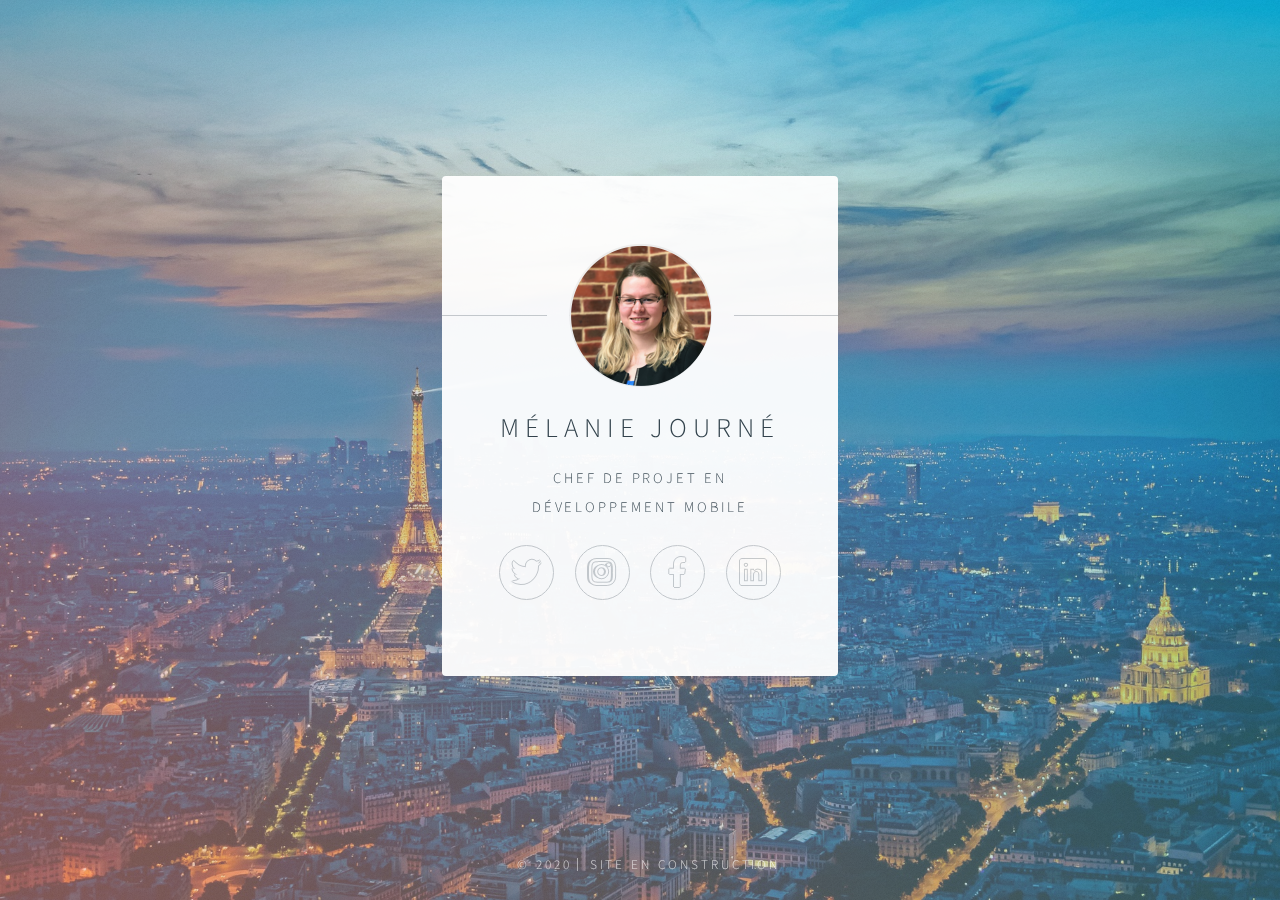
==== index.html @ 173a6209 "first commit" ====
<!DOCTYPE HTML>
<!--
	Identity by HTML5 UP
	html5up.net | @ajlkn
	Free for personal and commercial use under the CCA 3.0 license (html5up.net/license)
-->
<html>
	<head>
		<title>Mélanie Journé</title>
		<meta charset="utf-8" />
		<meta name="viewport" content="width=device-width, initial-scale=1, user-scalable=no" />
		<link rel="stylesheet" href="assets/css/main.css" />
		<noscript><link rel="stylesheet" href="assets/css/noscript.css" /></noscript>
	</head>
	<body class="is-preload">

		<!-- Wrapper -->
			<div id="wrapper">

				<!-- Main -->
					<section id="main">
						<header>
							<span class="avatar"><img src="images/avatar.jpg" alt="" /></span>
							<h1>Mélanie Journé</h1>
							<p>Chef de projet en développement mobile</p>
						</header>

						<footer>
							<ul class="icons">
								<li><a href="https://twitter.com/melanyjourney" class="icon brands fa-twitter">Twitter</a></li>
								<li><a href="https://www.instagram.com/melanyj11" class="icon brands fa-instagram">Instagram</a></li>
								<li><a href="https://www.facebook.com/melanie.journe.7" class="icon brands fa-facebook-f">Facebook</a></li>
								<li><a href="https://www.linkedin.com/in/mélanie-journé-791187a3" class="icon brands fa-linkedin">Linkedin</a></li>
							</ul>
						</footer>
					</section>

				<!-- Footer -->
					<footer id="footer">
						<ul class="copyright">
							<li>&copy; 2020</li><li>Site en construction</li>
						</ul>
					</footer>

			</div>

		<!-- Scripts -->
			<script>
				if ('addEventListener' in window) {
					window.addEventListener('load', function() { document.body.className = document.body.className.replace(/\bis-preload\b/, ''); });
					document.body.className += (navigator.userAgent.match(/(MSIE|rv:11\.0)/) ? ' is-ie' : '');
				}
			</script>

	</body>
</html>
---- assets/css/main.css ----
@import url(fontawesome-all.min.css);
@import url("https://fonts.googleapis.com/css?family=Source+Sans+Pro:300");

/*
	Identity by HTML5 UP
	html5up.net | @ajlkn
	Free for personal and commercial use under the CCA 3.0 license (html5up.net/license)
*/

/* Icon (alt) */

	html, body, div, span, applet, object,
	iframe, h1, h2, h3, h4, h5, h6, p, blockquote,
	pre, a, abbr, acronym, address, big, cite,
	code, del, dfn, em, img, ins, kbd, q, s, samp,
	small, strike, strong, sub, sup, tt, var, b,
	u, i, center, dl, dt, dd, ol, ul, li, fieldset,
	form, label, legend, table, caption, tbody,
	tfoot, thead, tr, th, td, article, aside,
	canvas, details, embed, figure, figcaption,
	footer, header, hgroup, menu, nav, output, ruby,
	section, summary, time, mark, audio, video {
		margin: 0;
		padding: 0;
		border: 0;
		font-size: 100%;
		font: inherit;
		vertical-align: baseline;
	}

	article, aside, details, figcaption, figure,
	footer, header, hgroup, menu, nav, section {
		display: block;
	}

	body {
		line-height: 1;
	}

	ol, ul {
		list-style: none;
	}

	blockquote, q {
		quotes: none;
	}

		blockquote:before, blockquote:after, q:before, q:after {
			content: '';
			content: none;
		}

	table {
		border-collapse: collapse;
		border-spacing: 0;
	}

	body {
		-webkit-text-size-adjust: none;
	}

	mark {
		background-color: transparent;
		color: inherit;
	}

	input::-moz-focus-inner {
		border: 0;
		padding: 0;
	}

	input, select, textarea {
		-moz-appearance: none;
		-webkit-appearance: none;
		-ms-appearance: none;
		appearance: none;
	}

/* Basic */

	@media screen and (max-width: 480px) {

		html, body {
			min-width: 320px;
		}

	}

	html {
		box-sizing: border-box;
	}

	*, *:before, *:after {
		box-sizing: inherit;
	}

	body.is-preload *, body.is-preload *:before, body.is-preload *:after {
		-moz-animation: none !important;
		-webkit-animation: none !important;
		-ms-animation: none !important;
		animation: none !important;
		-moz-transition: none !important;
		-webkit-transition: none !important;
		-ms-transition: none !important;
		transition: none !important;
	}

	html {
		height: 100%;
	}

	body {
		height: 100%;
		background-color: #ffffff;
		background-image: url("images/overlay.png"), -moz-linear-gradient(60deg, rgba(255, 165, 150, 0.5) 5%, rgba(0, 228, 255, 0.35)), url("../../images/bg.jpg");
		background-image: url("images/overlay.png"), -webkit-linear-gradient(60deg, rgba(255, 165, 150, 0.5) 5%, rgba(0, 228, 255, 0.35)), url("../../images/bg.jpg");
		background-image: url("images/overlay.png"), -ms-linear-gradient(60deg, rgba(255, 165, 150, 0.5) 5%, rgba(0, 228, 255, 0.35)), url("../../images/bg.jpg");
		background-image: url("images/overlay.png"), linear-gradient(60deg, rgba(255, 165, 150, 0.5) 5%, rgba(0, 228, 255, 0.35)), url("../../images/bg.jpg");
		background-repeat: repeat,			no-repeat,			no-repeat;
		background-size: 100px 100px, cover,				cover;
		background-position: top left,		center center,		bottom center;
		background-attachment: fixed,			fixed,				fixed;
	}

		body:after {
			content: '';
			display: block;
			position: fixed;
			top: 0;
			left: 0;
			width: 100%;
			height: inherit;
			opacity: 0;
			z-index: 1;
			background-color: #ffffff;
			background-image: url("images/overlay.png"), -moz-linear-gradient(60deg, rgba(255, 165, 150, 0.5) 5%, rgba(0, 228, 255, 0.35));
			background-image: url("images/overlay.png"), -webkit-linear-gradient(60deg, rgba(255, 165, 150, 0.5) 5%, rgba(0, 228, 255, 0.35));
			background-image: url("images/overlay.png"), -ms-linear-gradient(60deg, rgba(255, 165, 150, 0.5) 5%, rgba(0, 228, 255, 0.35));
			background-image: url("images/overlay.png"), linear-gradient(60deg, rgba(255, 165, 150, 0.5) 5%, rgba(0, 228, 255, 0.35));
			background-repeat: repeat,			no-repeat;
			background-size: 100px 100px, cover;
			background-position: top left,		center center;
			-moz-transition: opacity 1.75s ease-out;
			-webkit-transition: opacity 1.75s ease-out;
			-ms-transition: opacity 1.75s ease-out;
			transition: opacity 1.75s ease-out;
		}

		body.is-preload:after {
			opacity: 1;
		}

/* Type */

	body, input, select, textarea {
		color: #414f57;
		font-family: "Source Sans Pro", Helvetica, sans-serif;
		font-size: 14pt;
		font-weight: 300;
		line-height: 2;
		letter-spacing: 0.2em;
		text-transform: uppercase;
	}

		@media screen and (max-width: 1680px) {

			body, input, select, textarea {
				font-size: 11pt;
			}

		}

		@media screen and (max-width: 480px) {

			body, input, select, textarea {
				font-size: 10pt;
				line-height: 1.75;
			}

		}

	a {
		-moz-transition: color 0.2s ease, border-color 0.2s ease;
		-webkit-transition: color 0.2s ease, border-color 0.2s ease;
		-ms-transition: color 0.2s ease, border-color 0.2s ease;
		transition: color 0.2s ease, border-color 0.2s ease;
		color: inherit;
		text-decoration: none;
	}

		a:before {
			-moz-transition: color 0.2s ease, text-shadow 0.2s ease;
			-webkit-transition: color 0.2s ease, text-shadow 0.2s ease;
			-ms-transition: color 0.2s ease, text-shadow 0.2s ease;
			transition: color 0.2s ease, text-shadow 0.2s ease;
		}

		a:hover {
			color: #ff7496;
		}

	strong, b {
		color: #313f47;
	}

	em, i {
		font-style: italic;
	}

	p {
		margin: 0 0 1.5em 0;
	}

	h1, h2, h3, h4, h5, h6 {
		color: #313f47;
		line-height: 1.5;
		margin: 0 0 0.75em 0;
	}

		h1 a, h2 a, h3 a, h4 a, h5 a, h6 a {
			color: inherit;
			text-decoration: none;
		}

	h1 {
		font-size: 1.85em;
		letter-spacing: 0.22em;
		margin: 0 0 0.525em 0;
	}

	h2 {
		font-size: 1.25em;
	}

	h3 {
		font-size: 1em;
	}

	h4 {
		font-size: 1em;
	}

	h5 {
		font-size: 1em;
	}

	h6 {
		font-size: 1em;
	}

	@media screen and (max-width: 480px) {

		h1 {
			font-size: 1.65em;
		}

	}

	sub {
		font-size: 0.8em;
		position: relative;
		top: 0.5em;
	}

	sup {
		font-size: 0.8em;
		position: relative;
		top: -0.5em;
	}

	hr {
		border: 0;
		border-bottom: solid 1px #c8cccf;
		margin: 3em 0;
	}

/* Form */

	form {
		margin: 0 0 1.5em 0;
	}

		form > :last-child {
			margin-bottom: 0;
		}

		form > .fields {
			display: -moz-flex;
			display: -webkit-flex;
			display: -ms-flex;
			display: flex;
			-moz-flex-wrap: wrap;
			-webkit-flex-wrap: wrap;
			-ms-flex-wrap: wrap;
			flex-wrap: wrap;
			width: calc(100% + 2.25em);
			margin: -1.125em 0 1.5em -1.125em;
		}

			form > .fields > .field {
				-moz-flex-grow: 0;
				-webkit-flex-grow: 0;
				-ms-flex-grow: 0;
				flex-grow: 0;
				-moz-flex-shrink: 0;
				-webkit-flex-shrink: 0;
				-ms-flex-shrink: 0;
				flex-shrink: 0;
				padding: 1.125em 0 0 1.125em;
				width: calc(100% - 1.125em);
			}

				form > .fields > .field.half {
					width: calc(50% - 0.5625em);
				}

				form > .fields > .field.third {
					width: calc(100%/3 - 0.375em);
				}

				form > .fields > .field.quarter {
					width: calc(25% - 0.28125em);
				}

		@media screen and (max-width: 480px) {

			form > .fields {
				width: calc(100% + 2.25em);
				margin: -1.125em 0 1.5em -1.125em;
			}

				form > .fields > .field {
					padding: 1.125em 0 0 1.125em;
					width: calc(100% - 1.125em);
				}

					form > .fields > .field.half {
						width: calc(100% - 1.125em);
					}

					form > .fields > .field.third {
						width: calc(100% - 1.125em);
					}

					form > .fields > .field.quarter {
						width: calc(100% - 1.125em);
					}

		}

	label {
		color: #313f47;
		display: block;
		font-size: 0.9em;
		margin: 0 0 0.75em 0;
	}

	input[type="text"],
	input[type="password"],
	input[type="email"],
	input[type="tel"],
	select,
	textarea {
		-moz-appearance: none;
		-webkit-appearance: none;
		-ms-appearance: none;
		appearance: none;
		border-radius: 4px;
		border: solid 1px #c8cccf;
		color: inherit;
		display: block;
		outline: 0;
		padding: 0 1em;
		text-decoration: none;
		width: 100%;
	}

		input[type="text"]:invalid,
		input[type="password"]:invalid,
		input[type="email"]:invalid,
		input[type="tel"]:invalid,
		select:invalid,
		textarea:invalid {
			box-shadow: none;
		}

		input[type="text"]:focus,
		input[type="password"]:focus,
		input[type="email"]:focus,
		input[type="tel"]:focus,
		select:focus,
		textarea:focus {
			border-color: #ff7496;
		}

	select {
		background-image: url("data:image/svg+xml;charset=utf8,%3Csvg xmlns='http://www.w3.org/2000/svg' width='40' height='40' preserveAspectRatio='none' viewBox='0 0 40 40'%3E%3Cpath d='M9.4,12.3l10.4,10.4l10.4-10.4c0.2-0.2,0.5-0.4,0.9-0.4c0.3,0,0.6,0.1,0.9,0.4l3.3,3.3c0.2,0.2,0.4,0.5,0.4,0.9 c0,0.4-0.1,0.6-0.4,0.9L20.7,31.9c-0.2,0.2-0.5,0.4-0.9,0.4c-0.3,0-0.6-0.1-0.9-0.4L4.3,17.3c-0.2-0.2-0.4-0.5-0.4-0.9 c0-0.4,0.1-0.6,0.4-0.9l3.3-3.3c0.2-0.2,0.5-0.4,0.9-0.4S9.1,12.1,9.4,12.3z' fill='%23c8cccf' /%3E%3C/svg%3E");
		background-size: 1.25rem;
		background-repeat: no-repeat;
		background-position: calc(100% - 1rem) center;
		height: 2.75em;
		padding-right: 2.75em;
		text-overflow: ellipsis;
	}

		select option {
			color: #313f47;
			background: #ffffff;
		}

		select:focus::-ms-value {
			background-color: transparent;
		}

		select::-ms-expand {
			display: none;
		}

	input[type="text"],
	input[type="password"],
	input[type="email"],
	select {
		height: 2.75em;
	}

	textarea {
		padding: 0.75em 1em;
	}

	input[type="checkbox"],
	input[type="radio"] {
		-moz-appearance: none;
		-webkit-appearance: none;
		-ms-appearance: none;
		appearance: none;
		display: block;
		float: left;
		margin-right: -2em;
		opacity: 0;
		width: 1em;
		z-index: -1;
	}

		input[type="checkbox"] + label,
		input[type="radio"] + label {
			text-decoration: none;
			color: #414f57;
			cursor: pointer;
			display: inline-block;
			font-size: 1em;
			font-weight: 300;
			padding-left: 2.4em;
			padding-right: 0.75em;
			position: relative;
		}

			input[type="checkbox"] + label:before,
			input[type="radio"] + label:before {
				-moz-osx-font-smoothing: grayscale;
				-webkit-font-smoothing: antialiased;
				display: inline-block;
				font-style: normal;
				font-variant: normal;
				text-rendering: auto;
				line-height: 1;
				text-transform: none !important;
				font-family: 'Font Awesome 5 Free';
				font-weight: 900;
			}

			input[type="checkbox"] + label:before,
			input[type="radio"] + label:before {
				border-radius: 4px;
				border: solid 1px #c8cccf;
				content: '';
				display: inline-block;
				font-size: 0.8em;
				height: 2.0625em;
				left: 0;
				line-height: 2.0625em;
				position: absolute;
				text-align: center;
				top: 0.15em;
				width: 2.0625em;
			}

		input[type="checkbox"]:checked + label:before,
		input[type="radio"]:checked + label:before {
			color: #ff7496;
			content: '\f00c';
		}

		input[type="checkbox"]:focus + label:before,
		input[type="radio"]:focus + label:before {
			border-color: #ff7496;
		}

	input[type="checkbox"] + label:before {
		border-radius: 4px;
	}

	input[type="radio"] + label:before {
		border-radius: 100%;
	}

	::-webkit-input-placeholder {
		color: #616f77 !important;
		opacity: 1.0;
	}

	:-moz-placeholder {
		color: #616f77 !important;
		opacity: 1.0;
	}

	::-moz-placeholder {
		color: #616f77 !important;
		opacity: 1.0;
	}

	:-ms-input-placeholder {
		color: #616f77 !important;
		opacity: 1.0;
	}

/* Icon */

	.icon {
		text-decoration: none;
		position: relative;
		border-bottom: none;
	}

		.icon:before {
			-moz-osx-font-smoothing: grayscale;
			-webkit-font-smoothing: antialiased;
			display: inline-block;
			font-style: normal;
			font-variant: normal;
			text-rendering: auto;
			line-height: 1;
			text-transform: none !important;
			font-family: 'Font Awesome 5 Free';
			font-weight: 400;
		}

		.icon > .label {
			display: none;
		}

		.icon:before {
			line-height: inherit;
		}

		.icon.solid:before {
			font-weight: 900;
		}

		.icon.brands:before {
			font-family: 'Font Awesome 5 Brands';
		}

/* List */

	ol {
		list-style: decimal;
		margin: 0 0 1.5em 0;
		padding-left: 1.25em;
	}

		ol li {
			padding-left: 0.25em;
		}

	ul {
		list-style: disc;
		margin: 0 0 1.5em 0;
		padding-left: 1em;
	}

		ul li {
			padding-left: 0.5em;
		}

		ul.alt {
			list-style: none;
			padding-left: 0;
		}

			ul.alt li {
				border-top: solid 1px #c8cccf;
				padding: 0.5em 0;
			}

				ul.alt li:first-child {
					border-top: 0;
					padding-top: 0;
				}

	dl {
		margin: 0 0 1.5em 0;
	}

		dl dt {
			display: block;
			margin: 0 0 0.75em 0;
		}

		dl dd {
			margin-left: 1.5em;
		}

/* Actions */

	ul.actions {
		display: -moz-flex;
		display: -webkit-flex;
		display: -ms-flex;
		display: flex;
		cursor: default;
		list-style: none;
		margin-left: -0.75em;
		padding-left: 0;
	}

		ul.actions li {
			padding: 0 0 0 0.75em;
			vertical-align: middle;
		}

		ul.actions.special {
			-moz-justify-content: center;
			-webkit-justify-content: center;
			-ms-justify-content: center;
			justify-content: center;
			width: 100%;
			margin-left: 0;
		}

			ul.actions.special li:first-child {
				padding-left: 0;
			}

		ul.actions.stacked {
			-moz-flex-direction: column;
			-webkit-flex-direction: column;
			-ms-flex-direction: column;
			flex-direction: column;
			margin-left: 0;
		}

			ul.actions.stacked li {
				padding: 0.975em 0 0 0;
			}

				ul.actions.stacked li:first-child {
					padding-top: 0;
				}

		ul.actions.fit {
			width: calc(100% + 0.75em);
		}

			ul.actions.fit li {
				-moz-flex-grow: 1;
				-webkit-flex-grow: 1;
				-ms-flex-grow: 1;
				flex-grow: 1;
				-moz-flex-shrink: 1;
				-webkit-flex-shrink: 1;
				-ms-flex-shrink: 1;
				flex-shrink: 1;
				width: 100%;
			}

				ul.actions.fit li > * {
					width: 100%;
				}

			ul.actions.fit.stacked {
				width: 100%;
			}

		@media screen and (max-width: 480px) {

			ul.actions:not(.fixed) {
				-moz-flex-direction: column;
				-webkit-flex-direction: column;
				-ms-flex-direction: column;
				flex-direction: column;
				margin-left: 0;
				width: 100% !important;
			}

				ul.actions:not(.fixed) li {
					-moz-flex-grow: 1;
					-webkit-flex-grow: 1;
					-ms-flex-grow: 1;
					flex-grow: 1;
					-moz-flex-shrink: 1;
					-webkit-flex-shrink: 1;
					-ms-flex-shrink: 1;
					flex-shrink: 1;
					padding: 0.75em 0 0 0;
					text-align: center;
					width: 100%;
				}

					ul.actions:not(.fixed) li > * {
						width: 100%;
					}

					ul.actions:not(.fixed) li:first-child {
						padding-top: 0;
					}

					ul.actions:not(.fixed) li input[type="submit"],
					ul.actions:not(.fixed) li input[type="reset"],
					ul.actions:not(.fixed) li input[type="button"],
					ul.actions:not(.fixed) li button,
					ul.actions:not(.fixed) li .button {
						width: 100%;
					}

						ul.actions:not(.fixed) li input[type="submit"].icon:before,
						ul.actions:not(.fixed) li input[type="reset"].icon:before,
						ul.actions:not(.fixed) li input[type="button"].icon:before,
						ul.actions:not(.fixed) li button.icon:before,
						ul.actions:not(.fixed) li .button.icon:before {
							margin-left: -0.5rem;
						}

		}

/* Icons */

	ul.icons {
		cursor: default;
		list-style: none;
		padding-left: 0;
		margin-top: -0.675em;
	}

		ul.icons li {
			display: inline-block;
			padding: 0.675em 0.5em;
		}

			ul.icons li a {
				text-decoration: none;
				position: relative;
				display: block;
				width: 3.75em;
				height: 3.75em;
				border-radius: 100%;
				border: solid 1px #c8cccf;
				line-height: 3.75em;
				overflow: hidden;
				text-align: center;
				text-indent: 3.75em;
				white-space: nowrap;
			}

				ul.icons li a:before {
					-moz-osx-font-smoothing: grayscale;
					-webkit-font-smoothing: antialiased;
					display: inline-block;
					font-style: normal;
					font-variant: normal;
					text-rendering: auto;
					line-height: 1;
					text-transform: none !important;
					font-family: 'Font Awesome 5 Free';
					font-weight: 400;
				}

				ul.icons li a:before {
					color: #ffffff;
					text-shadow: 1.25px 0px 0px #c8cccf, -1.25px 0px 0px #c8cccf, 0px 1.25px 0px #c8cccf, 0px -1.25px 0px #c8cccf;
				}

				ul.icons li a:hover:before {
					text-shadow: 1.25px 0px 0px #ff7496, -1.25px 0px 0px #ff7496, 0px 1.25px 0px #ff7496, 0px -1.25px 0px #ff7496;
				}

				ul.icons li a:before {
					position: absolute;
					top: 0;
					left: 0;
					width: inherit;
					height: inherit;
					font-size: 1.85rem;
					line-height: inherit;
					text-align: center;
					text-indent: 0;
				}

				ul.icons li a:hover {
					border-color: #ff7496;
				}

		@media screen and (max-width: 480px) {

			ul.icons li a:before {
				font-size: 1.5rem;
			}

		}

/* Button */

	input[type="submit"],
	input[type="reset"],
	input[type="button"],
	button,
	.button {
		-moz-appearance: none;
		-webkit-appearance: none;
		-ms-appearance: none;
		appearance: none;
		-moz-transition: background-color 0.2s ease-in-out, border-color 0.2s ease-in-out, color 0.2s ease-in-out;
		-webkit-transition: background-color 0.2s ease-in-out, border-color 0.2s ease-in-out, color 0.2s ease-in-out;
		-ms-transition: background-color 0.2s ease-in-out, border-color 0.2s ease-in-out, color 0.2s ease-in-out;
		transition: background-color 0.2s ease-in-out, border-color 0.2s ease-in-out, color 0.2s ease-in-out;
		display: inline-block;
		height: 2.75em;
		line-height: 2.75em;
		padding: 0 1.5em;
		background-color: transparent;
		border-radius: 4px;
		border: solid 1px #c8cccf;
		color: #414f57 !important;
		cursor: pointer;
		text-align: center;
		text-decoration: none;
		white-space: nowrap;
	}

		input[type="submit"]:hover,
		input[type="reset"]:hover,
		input[type="button"]:hover,
		button:hover,
		.button:hover {
			border-color: #ff7496;
			color: #ff7496 !important;
		}

		input[type="submit"].icon,
		input[type="reset"].icon,
		input[type="button"].icon,
		button.icon,
		.button.icon {
			padding-left: 1.35em;
		}

			input[type="submit"].icon:before,
			input[type="reset"].icon:before,
			input[type="button"].icon:before,
			button.icon:before,
			.button.icon:before {
				margin-right: 0.5em;
			}

		input[type="submit"].fit,
		input[type="reset"].fit,
		input[type="button"].fit,
		button.fit,
		.button.fit {
			width: 100%;
		}

		input[type="submit"].small,
		input[type="reset"].small,
		input[type="button"].small,
		button.small,
		.button.small {
			font-size: 0.8em;
		}

		input[type="submit"].large,
		input[type="reset"].large,
		input[type="button"].large,
		button.large,
		.button.large {
			font-size: 1.35em;
		}

		input[type="submit"].disabled, input[type="submit"]:disabled,
		input[type="reset"].disabled,
		input[type="reset"]:disabled,
		input[type="button"].disabled,
		input[type="button"]:disabled,
		button.disabled,
		button:disabled,
		.button.disabled,
		.button:disabled {
			pointer-events: none;
			opacity: 0.5;
		}

/* Main */

	#main {
		-moz-transform-origin: 50% 50%;
		-webkit-transform-origin: 50% 50%;
		-ms-transform-origin: 50% 50%;
		transform-origin: 50% 50%;
		-moz-transform: rotateX(0deg);
		-webkit-transform: rotateX(0deg);
		-ms-transform: rotateX(0deg);
		transform: rotateX(0deg);
		-moz-transition: opacity 1s ease, -moz-transform 1s ease;
		-webkit-transition: opacity 1s ease, -webkit-transform 1s ease;
		-ms-transition: opacity 1s ease, -ms-transform 1s ease;
		transition: opacity 1s ease, transform 1s ease;
		padding: 4.5em 3em 3em 3em ;
		background: #ffffff;
		border-radius: 4px;
		cursor: default;
		max-width: 100%;
		opacity: 0.95;
		position: relative;
		text-align: center;
		width: 27em;
	}

		#main .avatar {
			position: relative;
			display: block;
			margin-bottom: 1.5em;
		}

			#main .avatar img {
				display: block;
				margin: 0 auto;
				border-radius: 100%;
				box-shadow: 0 0 0 1.5em #ffffff;
			}

			#main .avatar:before {
				content: '';
				display: block;
				position: absolute;
				top: 50%;
				left: -3em;
				width: calc(100% + 6em);
				height: 1px;
				z-index: -1;
				background: #c8cccf;
			}

		@media screen and (max-width: 480px) {

			#main {
				padding: 4em 2em 2.5em 2em ;
				width: 100%;
			}

				#main .avatar:before {
					left: -2em;
					width: calc(100% + 4em);
				}

		}

		body.is-preload #main {
			-moz-transform: rotateX(15deg);
			-webkit-transform: rotateX(15deg);
			-ms-transform: rotateX(15deg);
			transform: rotateX(15deg);
			opacity: 0;
		}

/* Footer */

	#footer {
		-moz-align-self: -moz-flex-end;
		-webkit-align-self: -webkit-flex-end;
		-ms-align-self: -ms-flex-end;
		align-self: flex-end;
		width: 100%;
		padding: 1.5em 0 0 0;
		color: rgba(255, 255, 255, 0.75);
		cursor: default;
		text-align: center;
	}

		#footer .copyright {
			margin: 0;
			padding: 0;
			font-size: 0.9em;
			list-style: none;
		}

			#footer .copyright li {
				display: inline-block;
				margin: 0 0 0 0.45em;
				padding: 0 0 0 0.85em;
				border-left: solid 1px rgba(255, 255, 255, 0.5);
				line-height: 1;
			}

				#footer .copyright li:first-child {
					border-left: 0;
				}

/* Wrapper */

	#wrapper {
		display: -moz-flex;
		display: -webkit-flex;
		display: -ms-flex;
		display: flex;
		-moz-align-items: center;
		-webkit-align-items: center;
		-ms-align-items: center;
		align-items: center;
		-moz-justify-content: space-between;
		-webkit-justify-content: space-between;
		-ms-justify-content: space-between;
		justify-content: space-between;
		-moz-flex-direction: column;
		-webkit-flex-direction: column;
		-ms-flex-direction: column;
		flex-direction: column;
		-moz-perspective: 1000px;
		-webkit-perspective: 1000px;
		-ms-perspective: 1000px;
		perspective: 1000px;
		position: relative;
		min-height: 100%;
		padding: 1.5em;
		z-index: 2;
	}

		#wrapper > * {
			z-index: 1;
		}

		#wrapper:before {
			content: '';
			display: block;
		}

		@media screen and (max-width: 360px) {

			#wrapper {
				padding: 0.75em;
			}

		}

		body.is-ie #wrapper {
			height: 100%;
		}
---- assets/css/noscript.css ----
/*
	Identity by HTML5 UP
	html5up.net | @ajlkn
	Free for personal and commercial use under the CCA 3.0 license (html5up.net/license)
*/

/* Basic */

	body:after {
		display: none;
	}

/* Main */

	#main {
		-moz-transform: none !important;
		-webkit-transform: none !important;
		-ms-transform: none !important;
		transform: none !important;
		opacity: 1 !important;
	}
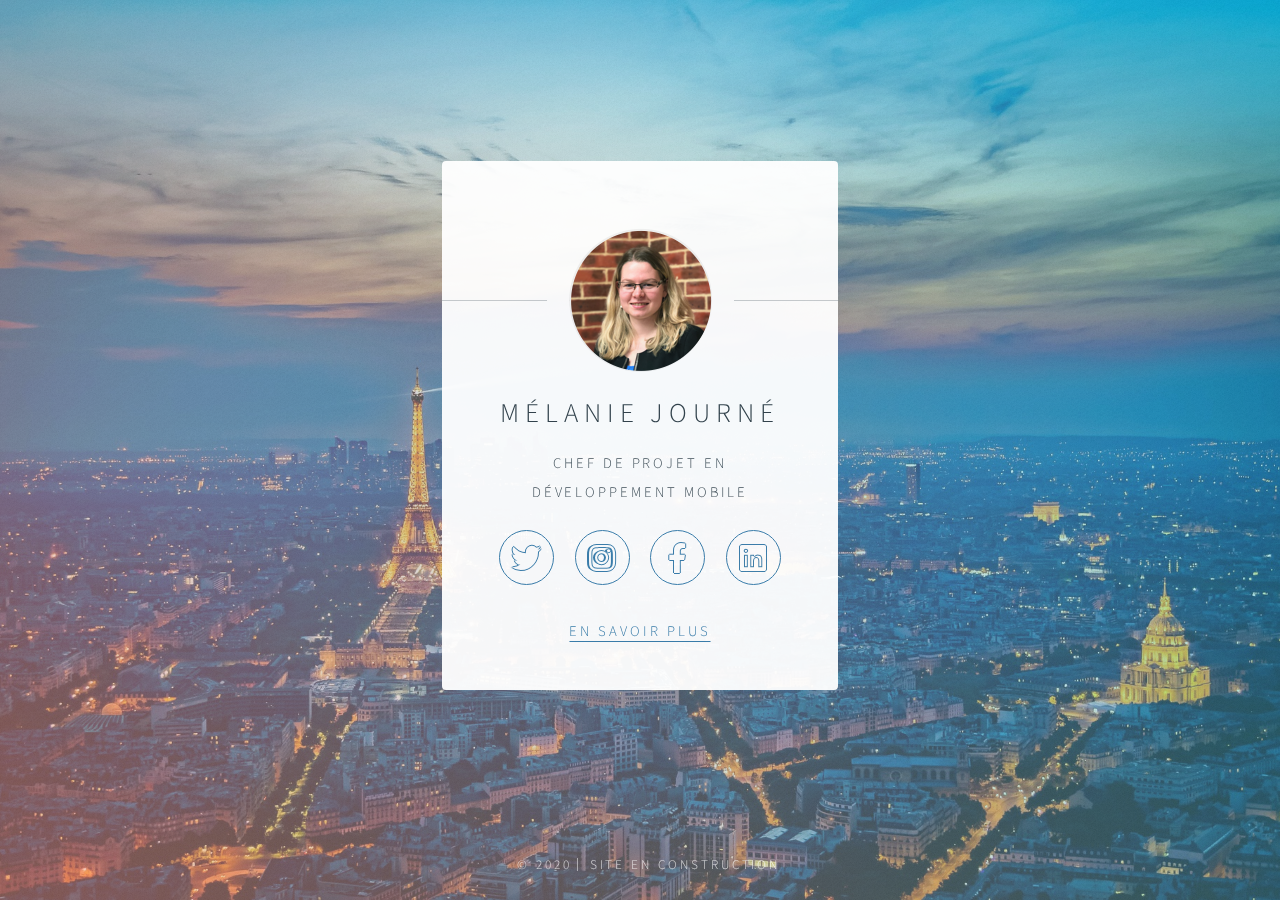
==== commit 03dbdc1a: "Index:" ====
--- a/index.html
+++ b/index.html
@@ -32,6 +32,7 @@
 								<li><a href="https://www.facebook.com/melanie.journe.7" class="icon brands fa-facebook-f">Facebook</a></li>
 								<li><a href="https://www.linkedin.com/in/mélanie-journé-791187a3" class="icon brands fa-linkedin">Linkedin</a></li>
 							</ul>
+							<a href="https://melaniejourne.fr/about">En savoir plus</a>
 						</footer>
 					</section>
 
--- a/assets/css/main.css
+++ b/assets/css/main.css
@@ -184,9 +184,13 @@
 		-webkit-transition: color 0.2s ease, border-color 0.2s ease;
 		-ms-transition: color 0.2s ease, border-color 0.2s ease;
 		transition: color 0.2s ease, border-color 0.2s ease;
-		color: inherit;
-		text-decoration: none;
-	}
+		color: #387dab;
+	}
+
+		a:link {
+			text-decoration: underline;
+			text-underline-offset: 5px;
+	  	}
 
 		a:before {
 			-moz-transition: color 0.2s ease, text-shadow 0.2s ease;
@@ -196,7 +200,7 @@
 		}
 
 		a:hover {
-			color: #ff7496;
+			color: #A8004f;
 		}
 
 	strong, b {
@@ -390,7 +394,7 @@
 		input[type="tel"]:focus,
 		select:focus,
 		textarea:focus {
-			border-color: #ff7496;
+			border-color: #A8004f;
 		}
 
 	select {
@@ -486,13 +490,13 @@
 
 		input[type="checkbox"]:checked + label:before,
 		input[type="radio"]:checked + label:before {
-			color: #ff7496;
+			color: #A8004f;
 			content: '\f00c';
 		}
 
 		input[type="checkbox"]:focus + label:before,
 		input[type="radio"]:focus + label:before {
-			border-color: #ff7496;
+			border-color: #A8004f;
 		}
 
 	input[type="checkbox"] + label:before {
@@ -753,7 +757,7 @@
 				width: 3.75em;
 				height: 3.75em;
 				border-radius: 100%;
-				border: solid 1px #c8cccf;
+				border: solid 1px #387dab;
 				line-height: 3.75em;
 				overflow: hidden;
 				text-align: center;
@@ -776,11 +780,11 @@
 
 				ul.icons li a:before {
 					color: #ffffff;
-					text-shadow: 1.25px 0px 0px #c8cccf, -1.25px 0px 0px #c8cccf, 0px 1.25px 0px #c8cccf, 0px -1.25px 0px #c8cccf;
+					text-shadow: 1.25px 0px 0px #387dab, -1.25px 0px 0px #387dab, 0px 1.25px 0px #387dab, 0px -1.25px 0px #387dab;
 				}
 
 				ul.icons li a:hover:before {
-					text-shadow: 1.25px 0px 0px #ff7496, -1.25px 0px 0px #ff7496, 0px 1.25px 0px #ff7496, 0px -1.25px 0px #ff7496;
+					text-shadow: 1.25px 0px 0px #A8004f, -1.25px 0px 0px #A8004f, 0px 1.25px 0px #A8004f, 0px -1.25px 0px #A8004f;
 				}
 
 				ul.icons li a:before {
@@ -796,7 +800,7 @@
 				}
 
 				ul.icons li a:hover {
-					border-color: #ff7496;
+					border-color: #A8004f;
 				}
 
 		@media screen and (max-width: 480px) {
@@ -841,8 +845,8 @@
 		input[type="button"]:hover,
 		button:hover,
 		.button:hover {
-			border-color: #ff7496;
-			color: #ff7496 !important;
+			border-color: #A8004f;
+			color: #A8004f !important;
 		}
 
 		input[type="submit"].icon,
@@ -1052,4 +1056,4 @@
 
 		body.is-ie #wrapper {
 			height: 100%;
-		}+		}
